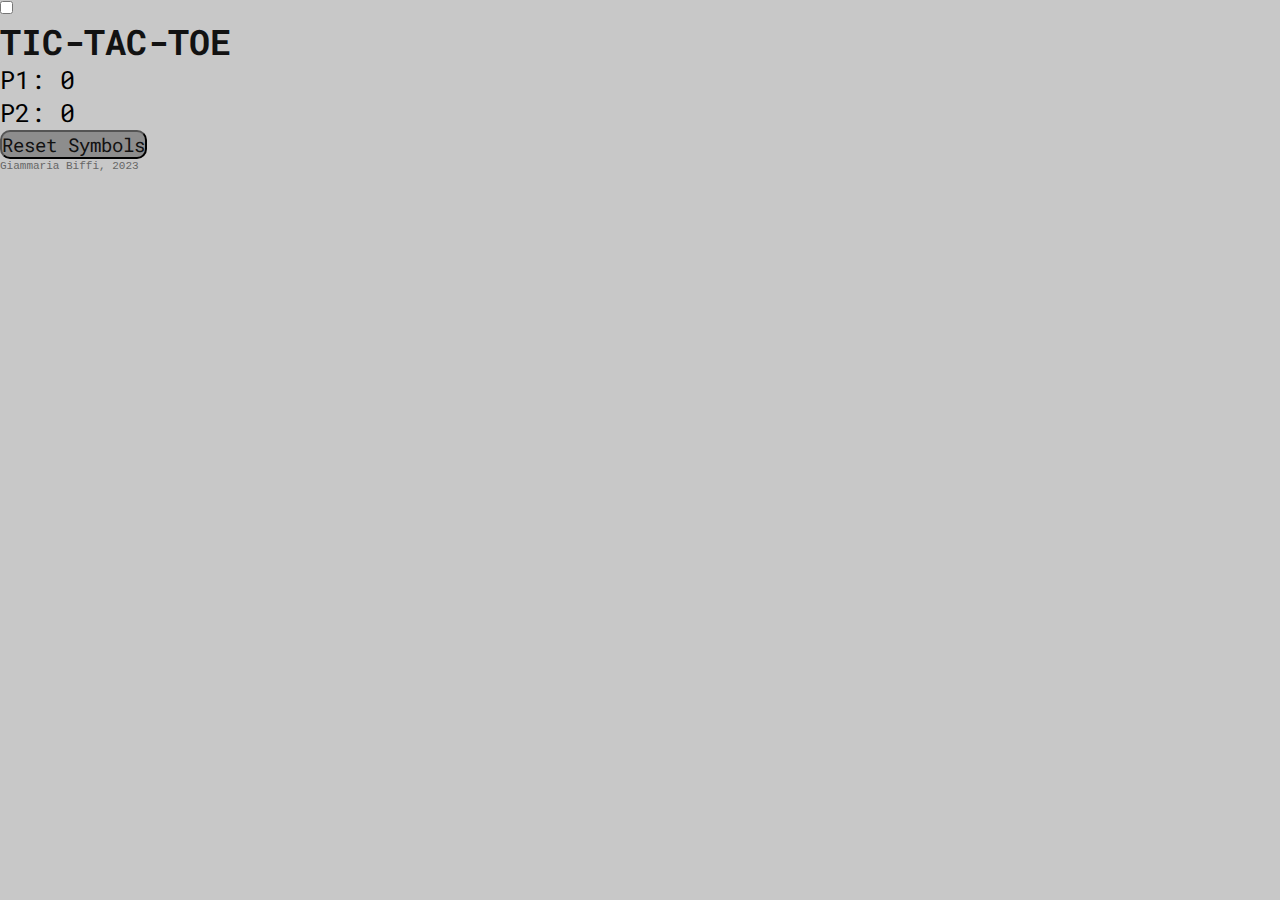
==== index.html @ daa1cb9c "Light Version basic Styling" ====
<!DOCTYPE html>
<html lang="en">
	<head>
		<meta charset="UTF-8" />
		<meta
			http-equiv="X-UA-Compatible"
			content="IE=edge" />
		<meta
			name="viewport"
			content="width=device-width, initial-scale=1.0" />
		<title>Tic-Tac Toe</title>

		<link
			rel="stylesheet"
			href="static/css/index.css" />
	</head>
	<body>
		<header>
			<div id="themeSwitch">
				<label for="">
					<input
						type="checkbox"
						name=""
						id="" />

					<span></span>
				</label>
			</div>

			<h1
				id="mainTitle"
				class="4colCentered">
				TIC-TAC-TOE
			</h1>
		</header>

		<div
			id="PointsContainerDiv"
			class="flex">
			<div
				id="player1Counter"
				class="leftMargin1Col">
				<span id="counterText1">P1: 0</span>
			</div>

			<div
				id="player2Counter"
				class="rightMargin1Col">
				<span id="counterText2">P2: 0</span>
			</div>
		</div>

		<div
			id="gameTable"
			class="4colGCentered">
			<!--?Come faccio linee orizzontali e verticali di cui cambiare il colore senza fare casini inutili?-->
			<!--!Creo tanti div all'interno della table e ad ognuno assegno i border giusti. la tabella dovrà probabilmente essere flex-->
		</div>

		<button
			id="Symbol_resetButton"
			class="2colGCentered">
			Reset Symbols
		</button>

		<footer>
			<div id="authorSignature">
				<span>Giammaria Biffi, 2023</span>
			</div>
		</footer>
	</body>
</html>
---- static/css/index.css ----
@import url('https://fonts.googleapis.com/css2?family=Roboto+Mono&display=swap');

* {
	margin: 0;
	padding: 0;
	box-sizing: border-box;
}

#mainTitle {
	font-family: 'Roboto Mono', 'Courier New', Courier, monospace;
	font-weight: 700;
	font-size: 35px;
	line-height: 46.16px;
}

#player1Counter,
#player2Counter {
	transition: ease-in-out 1s;
}

#gameTable {
	width: 100%; /* ?Will it work? */
	border-radius: 30px;
}

#Symbol_resetButton {
	border-radius: 10px;
	font-family: 'Roboto Mono', 'Courier New', Courier, monospace;
	font-weight: 400;
	font-size: 19px;
	line-height: 25.06px;
	text-align: center;
}

#authorSignature {
	font-family: 'Roboto Slab', 'Courier New', Courier, monospace;
	font-weight: 400;
	font-size: 11px;
	line-height: 14.51px;
}

@media screen and (prefers-color-scheme: light) {
	body {
		background-color: rgb(200, 200, 200);
	}

	#mainTitle {
		color: rgb(18, 18, 18);
	}

	#counterText1,
	#counterText2 {
		font-family: 'Roboto Mono', 'Courier New', Courier, monospace;
		font-weight: 400;
		font-size: 25px;
		line-height: 32.97px;
	}

	#gameTable {
		background-color: rgb(125, 125, 125);
	}

	#Symbol_resetButton {
		color: rgb(18, 18, 18);
		background-color: rgb(141, 141, 141);
	}

	#authorSignature {
		color: rgb(102, 102, 102);
	}
}

@media screen and (prefers-color-scheme: dark) {
}
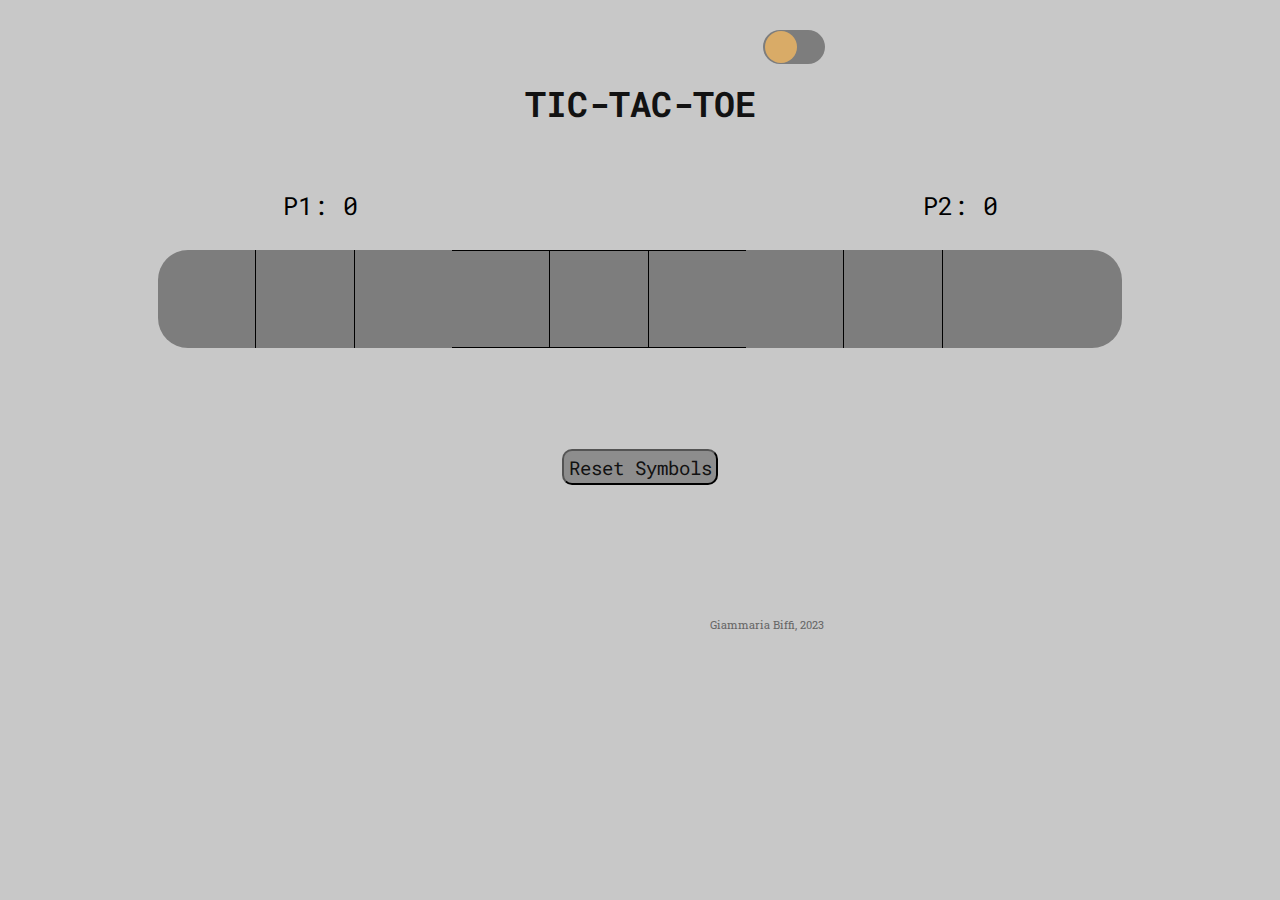
==== commit 62088198: "light theme styling" ====
--- a/index.html
+++ b/index.html
@@ -17,25 +17,25 @@
 	<body>
 		<header>
 			<div id="themeSwitch">
-				<label for="">
+				<label class="switch">
 					<input
 						type="checkbox"
-						name=""
-						id="" />
+						name="themeSwitchButton"
+						id="themeSwitchButton" />
 
-					<span></span>
+					<span class="slider-round"></span>
 				</label>
 			</div>
 
 			<h1
 				id="mainTitle"
-				class="4colCentered">
+				class="col4Centered">
 				TIC-TAC-TOE
 			</h1>
 		</header>
 
 		<div
-			id="PointsContainerDiv"
+			id="pointsContainerDiv"
 			class="flex">
 			<div
 				id="player1Counter"
@@ -52,7 +52,34 @@
 
 		<div
 			id="gameTable"
-			class="4colGCentered">
+			class="4colGCentered flex">
+			<div
+				id="Cell_1"
+				class="cell"></div>
+			<div
+				id="Cell_2"
+				class="cell"></div>
+			<div
+				id="Cell_3"
+				class="cell"></div>
+			<div
+				id="Cell_4"
+				class="cell"></div>
+			<div
+				id="Cell_5"
+				class="cell"></div>
+			<div
+				id="Cell_6"
+				class="cell"></div>
+			<div
+				id="Cell_7"
+				class="cell"></div>
+			<div
+				id="Cell_8"
+				class="cell"></div>
+			<div
+				id="Cell_9"
+				class="cell"></div>
 			<!--?Come faccio linee orizzontali e verticali di cui cambiare il colore senza fare casini inutili?-->
 			<!--!Creo tanti div all'interno della table e ad ognuno assegno i border giusti. la tabella dovrà probabilmente essere flex-->
 		</div>
--- a/static/css/index.css
+++ b/static/css/index.css
@@ -1,9 +1,81 @@
 @import url('https://fonts.googleapis.com/css2?family=Roboto+Mono&display=swap');
+@import url('https://fonts.googleapis.com/css2?family=Roboto+Slab&display=swap');
 
 * {
 	margin: 0;
 	padding: 0;
 	box-sizing: border-box;
+	text-align: center;
+}
+
+.flex {
+	display: flex;
+}
+
+.col4GCentered {
+	margin-right: 12.307vw;
+	margin-left: 12.307vw;
+}
+
+.col4Centered {
+	margin-right: 17.435vw;
+	margin-left: 17.435vw;
+}
+
+#themeSwitch label {
+	margin-left: 308px;
+	margin-top: 30px;
+}
+
+.switch {
+	position: relative;
+	display: inline-block;
+	width: 62px;
+	height: 34px;
+}
+
+.switch input {
+	opacity: 0;
+	width: 0;
+	height: 0;
+}
+
+.slider-round {
+	position: absolute;
+	cursor: pointer;
+	top: 0;
+	left: 0;
+	right: 0;
+	bottom: 0;
+	background-color: #7d7d7d;
+	/*-webkit-transition: 0.4s;*/
+	transition: 0.4s;
+	border-radius: 50px;
+}
+
+.slider-round:before {
+	position: absolute;
+	content: '';
+	height: 32px;
+	width: 32px;
+	left: 2px;
+	bottom: 1px;
+	background-color: #d9ab67;
+	/*-webkit-transition: 0.4s;*/
+	transition: 0.4s;
+	border-radius: 50%;
+}
+
+/*.switch input:checked + .slider-round {
+}
+
+.switch input:focus + .slider-round {
+}*/
+
+.switch input:checked + .slider-round:before {
+	/*-webkit-transform: translateX(20px);
+	-ms-transform: translateX(20px);*/
+	transform: translateX(26px);
 }
 
 #mainTitle {
@@ -11,16 +83,54 @@
 	font-weight: 700;
 	font-size: 35px;
 	line-height: 46.16px;
+	margin-top: 16px;
+}
+
+#pointsContainerDiv {
+	justify-content: space-around;
+	margin-top: 64px;
 }
 
 #player1Counter,
 #player2Counter {
-	transition: ease-in-out 1s;
+	transition: ease-in-out 0.5s;
+	font-family: 'Roboto Mono', 'Courier New', Courier, monospace;
+	font-weight: 400;
+	font-size: 25px;
+	line-height: 32.97px;
 }
 
 #gameTable {
-	width: 100%; /* ?Will it work? */
+	/*width: 100%; /* ?Will it work? */ /* !NO */
 	border-radius: 30px;
+	flex-wrap: wrap;
+	margin-right: 12.307vw;
+	margin-left: 12.307vw;
+	margin-top: 27px;
+}
+
+.cell {
+	height: 98px;
+	width: 98px;
+}
+
+#Cell_1,
+#Cell_4,
+#Cell_7 {
+	border-right: solid 1px;
+}
+
+#Cell_3,
+#Cell_6,
+#Cell_9 {
+	border-left: solid 1px;
+}
+
+#Cell_4,
+#Cell_5,
+#Cell_6 {
+	border-bottom: solid 1px;
+	border-top: solid 1px;
 }
 
 #Symbol_resetButton {
@@ -30,6 +140,9 @@
 	font-size: 19px;
 	line-height: 25.06px;
 	text-align: center;
+	margin-top: 101px;
+	height: 36px;
+	width: 156px;
 }
 
 #authorSignature {
@@ -37,6 +150,8 @@
 	font-weight: 400;
 	font-size: 11px;
 	line-height: 14.51px;
+	margin-top: 133px;
+	margin-left: 253px;
 }
 
 @media screen and (prefers-color-scheme: light) {
@@ -50,10 +165,11 @@
 
 	#counterText1,
 	#counterText2 {
-		font-family: 'Roboto Mono', 'Courier New', Courier, monospace;
+		/*font-family: 'Roboto Mono', 'Courier New', Courier, monospace;
 		font-weight: 400;
 		font-size: 25px;
-		line-height: 32.97px;
+		line-height: 32.97px;*/
+		color: #000;
 	}
 
 	#gameTable {
@@ -68,6 +184,10 @@
 	#authorSignature {
 		color: rgb(102, 102, 102);
 	}
+
+	.cell {
+		border-color: #000;
+	}
 }
 
 @media screen and (prefers-color-scheme: dark) {
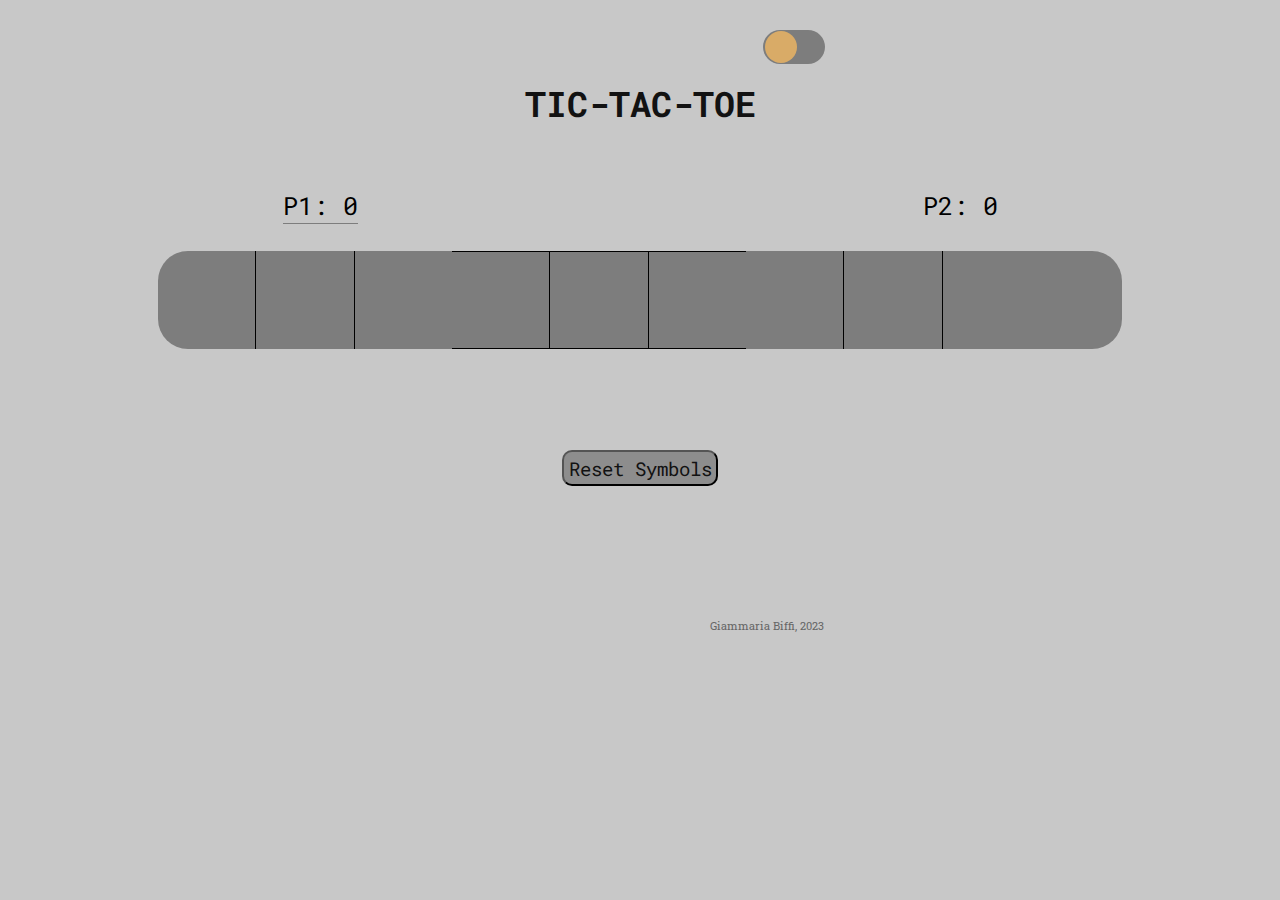
==== commit 0c38d5eb: "Dark Theme Styling" ====
--- a/index.html
+++ b/index.html
@@ -39,7 +39,7 @@
 			class="flex">
 			<div
 				id="player1Counter"
-				class="leftMargin1Col">
+				class="leftMargin1Col bordered">
 				<span id="counterText1">P1: 0</span>
 			</div>
 
--- a/static/css/index.css
+++ b/static/css/index.css
@@ -100,6 +100,10 @@
 	line-height: 32.97px;
 }
 
+.bordered {
+	border-bottom: solid 1px #7d7d7d;
+}
+
 #gameTable {
 	/*width: 100%; /* ?Will it work? */ /* !NO */
 	border-radius: 30px;
@@ -185,10 +189,81 @@
 		color: rgb(102, 102, 102);
 	}
 
+	#Cell_1,
+	#Cell_4,
+	#Cell_7 {
+		border-right: solid 1px #000;
+	}
+
+	#Cell_3,
+	#Cell_6,
+	#Cell_9 {
+		border-left: solid 1px #000;
+	}
+
+	#Cell_4,
+	#Cell_5,
+	#Cell_6 {
+		border-bottom: solid 1px #000;
+		border-top: solid 1px #000;
+	}
+
 	.cell {
 		border-color: #000;
 	}
 }
 
 @media screen and (prefers-color-scheme: dark) {
-}
+	body {
+		background-color: #1e1e1e;
+	}
+
+	#mainTitle {
+		color: #fff;
+	}
+
+	#counterText1,
+	#counterText2 {
+		/*font-family: 'Roboto Mono', 'Courier New', Courier, monospace;
+		font-weight: 400;
+		font-size: 25px;
+		line-height: 32.97px;*/
+		color: #fff;
+	}
+
+	#gameTable {
+		background-color: #7d7d7d;
+	}
+
+	#Symbol_resetButton {
+		color: #fff;
+		background-color: rgb(141, 141, 141);
+	}
+
+	#authorSignature {
+		color: #999;
+	}
+
+	#Cell_1,
+	#Cell_4,
+	#Cell_7 {
+		border-right: solid 1px #fff;
+	}
+
+	#Cell_3,
+	#Cell_6,
+	#Cell_9 {
+		border-left: solid 1px #fff;
+	}
+
+	#Cell_4,
+	#Cell_5,
+	#Cell_6 {
+		border-bottom: solid 1px #fff;
+		border-top: solid 1px #fff;
+	}
+
+	.cell {
+		border-color: #fff;
+	}
+}
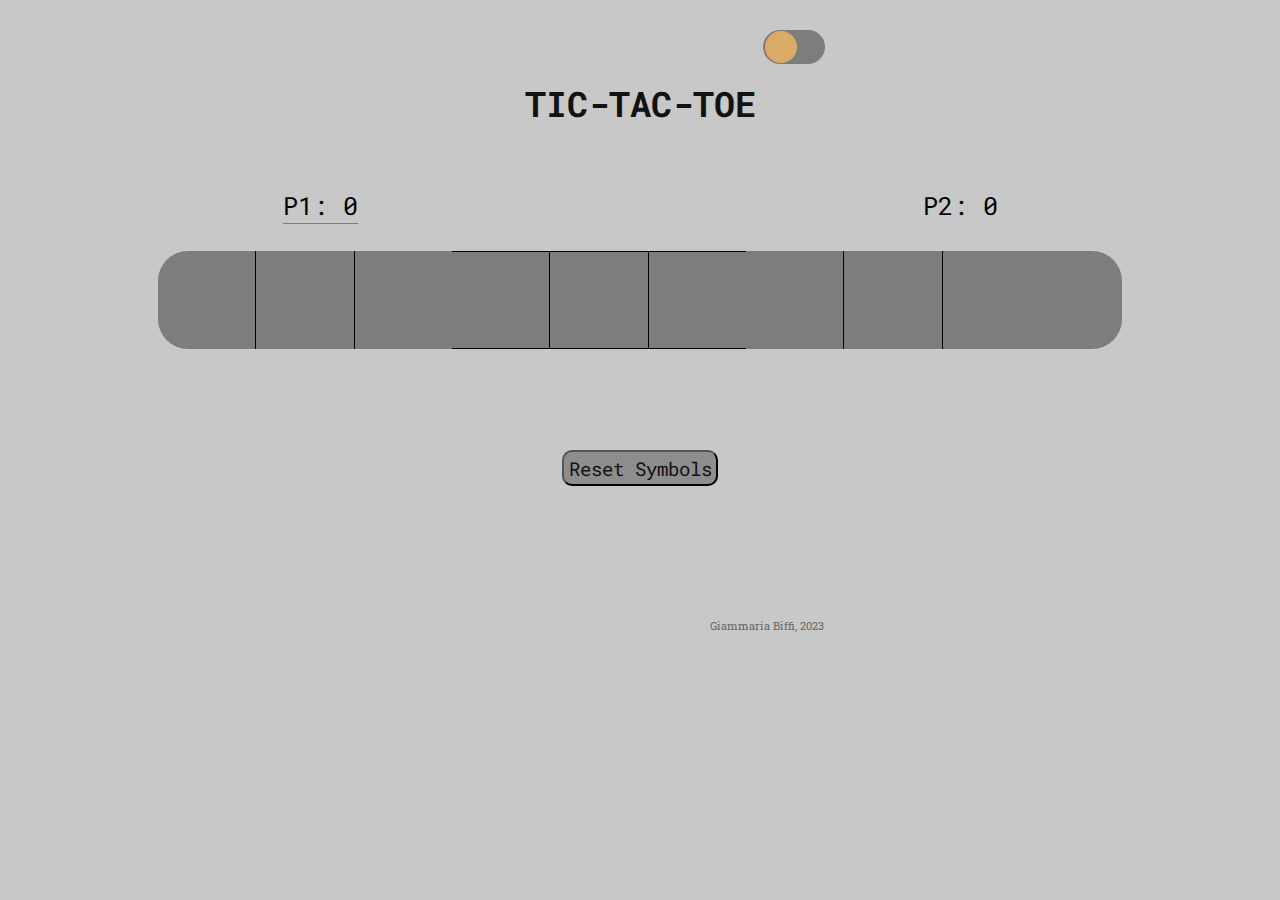
==== commit f1ec34a0: "Game logic Update" ====
--- a/index.html
+++ b/index.html
@@ -55,7 +55,7 @@
 			class="4colGCentered flex">
 			<div
 				id="Cell_1"
-				class="cell"></div>
+				class="cell"><!--Inserisci due data attribute per ogni cella con le coordinate per aggioranre grid e cntrollare chackWinner--></div>
 			<div
 				id="Cell_2"
 				class="cell"></div>
@@ -95,5 +95,7 @@
 				<span>Giammaria Biffi, 2023</span>
 			</div>
 		</footer>
+
+		<script src="static/js/index.js"></script>
 	</body>
 </html>
--- a/static/css/index.css
+++ b/static/css/index.css
@@ -64,6 +64,19 @@
 	/*-webkit-transition: 0.4s;*/
 	transition: 0.4s;
 	border-radius: 50%;
+	z-index: 10;
+}
+
+.slider-round:after {
+	position: absolute;
+	content: '';
+	height: 32px;
+	width: 32px;
+	border-radius: 50%;
+	background: #7d7d7d;
+	right: 2px;
+	bottom: 1px;
+	transition: 0.4s;
 }
 
 /*.switch input:checked + .slider-round {
@@ -75,7 +88,13 @@
 .switch input:checked + .slider-round:before {
 	/*-webkit-transform: translateX(20px);
 	-ms-transform: translateX(20px);*/
-	transform: translateX(26px);
+	/*transform: translateX(26px);*/
+	background-color: #7d7d7d;
+	left: 18px;
+}
+
+.switch input:checked + .slider-round:after {
+	background-color: #e0cb08;
 }
 
 #mainTitle {
@@ -211,6 +230,15 @@
 	.cell {
 		border-color: #000;
 	}
+
+	.player1 {
+		/*background-image: ;*/
+		background-color: yellow;
+	}
+
+	.player2 {
+		/*background-image: ;*/
+	}
 }
 
 @media screen and (prefers-color-scheme: dark) {
@@ -266,4 +294,14 @@
 	.cell {
 		border-color: #fff;
 	}
-}
+
+	.player1 {
+		/*background-image: ;*/
+		background-color: yellow;
+	}
+
+	.player2 {
+		/*background-image: ;*/
+		background-color: blue;
+	}
+}
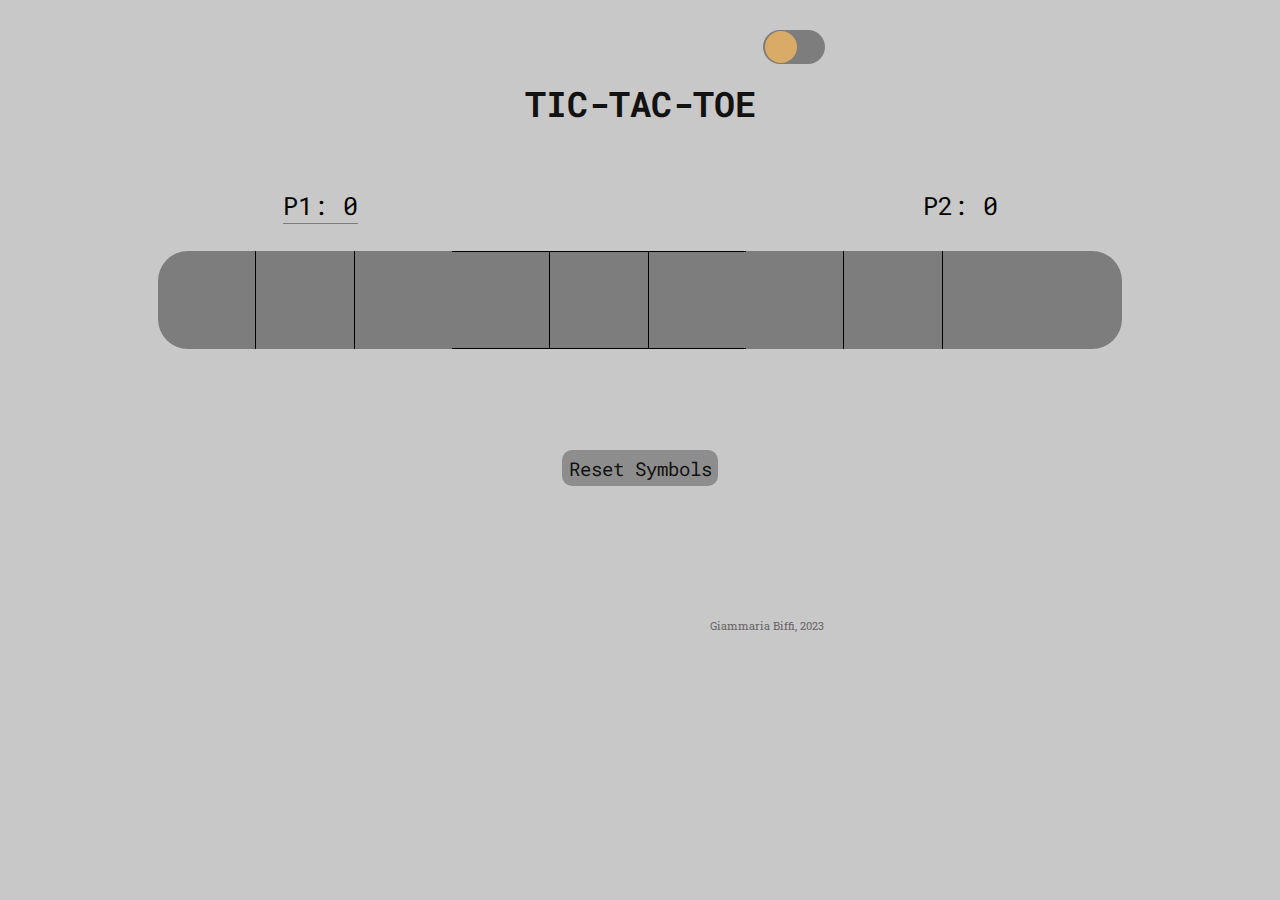
==== commit aaf778f3: "Working game Logic Implemented" ====
--- a/index.html
+++ b/index.html
@@ -55,38 +55,57 @@
 			class="4colGCentered flex">
 			<div
 				id="Cell_1"
-				class="cell"><!--Inserisci due data attribute per ogni cella con le coordinate per aggioranre grid e cntrollare chackWinner--></div>
+				class="cell"
+				data-Xaxis="0"
+				data-Yaxis="0">
+				<!--Inserisci due data attribute per ogni cella con le coordinate per aggioranre grid e cntrollare chackWinner-->
+			</div>
 			<div
 				id="Cell_2"
-				class="cell"></div>
+				class="cell"
+				data-Xaxis="1"
+				data-Yaxis="0"></div>
 			<div
 				id="Cell_3"
-				class="cell"></div>
+				class="cell"
+				data-Xaxis="2"
+				data-Yaxis="0"></div>
 			<div
 				id="Cell_4"
-				class="cell"></div>
+				class="cell"
+				data-Xaxis="0"
+				data-Yaxis="1"></div>
 			<div
 				id="Cell_5"
-				class="cell"></div>
+				class="cell"
+				data-Xaxis="1"
+				data-Yaxis="1"></div>
 			<div
 				id="Cell_6"
-				class="cell"></div>
+				class="cell"
+				data-Xaxis="2"
+				data-Yaxis="1"></div>
 			<div
 				id="Cell_7"
-				class="cell"></div>
+				class="cell"
+				data-Xaxis="0"
+				data-Yaxis="2"></div>
 			<div
 				id="Cell_8"
-				class="cell"></div>
+				class="cell"
+				data-Xaxis="1"
+				data-Yaxis="2"></div>
 			<div
 				id="Cell_9"
-				class="cell"></div>
-			<!--?Come faccio linee orizzontali e verticali di cui cambiare il colore senza fare casini inutili?-->
-			<!--!Creo tanti div all'interno della table e ad ognuno assegno i border giusti. la tabella dovrà probabilmente essere flex-->
+				class="cell"
+				data-Xaxis="2"
+				data-Yaxis="2"></div>
 		</div>
 
 		<button
 			id="Symbol_resetButton"
-			class="2colGCentered">
+			class="2colGCentered"
+			onclick="resetSymbols()">
 			Reset Symbols
 		</button>
 
--- a/static/css/index.css
+++ b/static/css/index.css
@@ -166,6 +166,7 @@
 	margin-top: 101px;
 	height: 36px;
 	width: 156px;
+	border: none;
 }
 
 #authorSignature {
@@ -232,12 +233,15 @@
 	}
 
 	.player1 {
-		/*background-image: ;*/
-		background-color: yellow;
+		background-image: url(../images/Segno_Iniziale_Light.png);
+		background-position: center;
+		background-repeat: no-repeat;
 	}
 
 	.player2 {
-		/*background-image: ;*/
+		background-image: url(../images/Segno_secondo_Light.png);
+		background-position: center;
+		background-repeat: no-repeat;
 	}
 }
 
@@ -297,11 +301,15 @@
 
 	.player1 {
 		/*background-image: ;*/
-		background-color: yellow;
+		background-image: url(../images/Segno_Iniziale_Dark.png);
+		background-position: center;
+		background-repeat: no-repeat;
 	}
 
 	.player2 {
 		/*background-image: ;*/
-		background-color: blue;
-	}
-}
+		background-image: url(../images/Segno_secondo_Dark.png);
+		background-position: center;
+		background-repeat: no-repeat;
+	}
+}
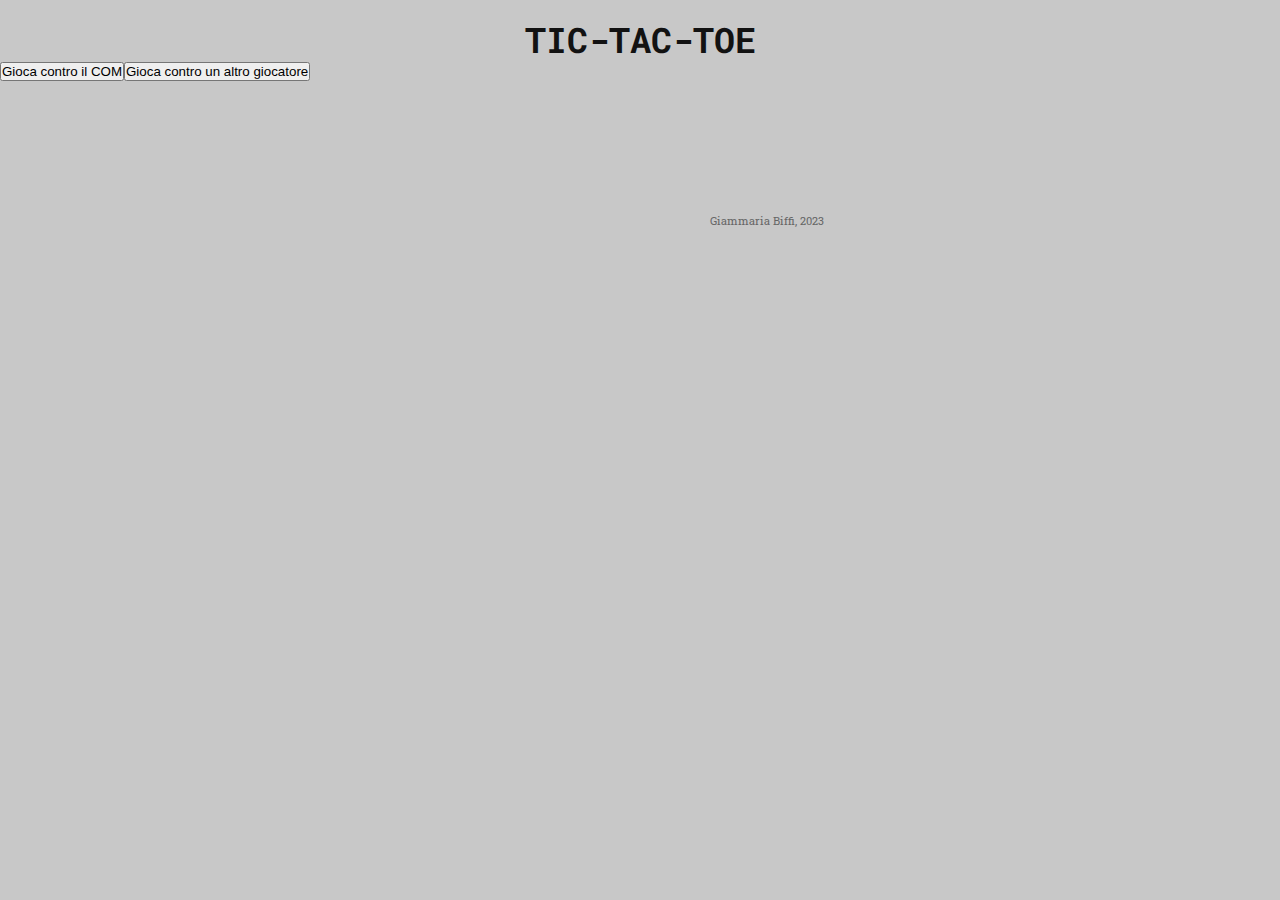
==== commit 1ba30e70: "Added index page and various additions" ====
--- a/index.html
+++ b/index.html
@@ -8,25 +8,14 @@
 		<meta
 			name="viewport"
 			content="width=device-width, initial-scale=1.0" />
-		<title>Tic-Tac Toe</title>
+		<title>Choose your Fighter</title>
+	</head>
 
-		<link
-			rel="stylesheet"
-			href="static/css/index.css" />
-	</head>
+	<link
+		rel="stylesheet"
+		href="static/css/index.css" />
 	<body>
 		<header>
-			<div id="themeSwitch">
-				<label class="switch">
-					<input
-						type="checkbox"
-						name="themeSwitchButton"
-						id="themeSwitchButton" />
-
-					<span class="slider-round"></span>
-				</label>
-			</div>
-
 			<h1
 				id="mainTitle"
 				class="col4Centered">
@@ -34,87 +23,19 @@
 			</h1>
 		</header>
 
-		<div
-			id="pointsContainerDiv"
-			class="flex">
-			<div
-				id="player1Counter"
-				class="leftMargin1Col bordered">
-				<span id="counterText1">P1: 0</span>
-			</div>
-
-			<div
-				id="player2Counter"
-				class="rightMargin1Col">
-				<span id="counterText2">P2: 0</span>
+		<div class="wrapper flex">
+			<div class="buttonDiv"><button id="choiceButton1">Gioca contro il COM</button></div>
+			<div class="buttonDiv">
+				<a href="twoPlayerGame.html">
+					<button id="choiceButton2">Gioca contro un altro giocatore</button>
+				</a>
 			</div>
 		</div>
-
-		<div
-			id="gameTable"
-			class="4colGCentered flex">
-			<div
-				id="Cell_1"
-				class="cell"
-				data-Xaxis="0"
-				data-Yaxis="0">
-				<!--Inserisci due data attribute per ogni cella con le coordinate per aggioranre grid e cntrollare chackWinner-->
-			</div>
-			<div
-				id="Cell_2"
-				class="cell"
-				data-Xaxis="1"
-				data-Yaxis="0"></div>
-			<div
-				id="Cell_3"
-				class="cell"
-				data-Xaxis="2"
-				data-Yaxis="0"></div>
-			<div
-				id="Cell_4"
-				class="cell"
-				data-Xaxis="0"
-				data-Yaxis="1"></div>
-			<div
-				id="Cell_5"
-				class="cell"
-				data-Xaxis="1"
-				data-Yaxis="1"></div>
-			<div
-				id="Cell_6"
-				class="cell"
-				data-Xaxis="2"
-				data-Yaxis="1"></div>
-			<div
-				id="Cell_7"
-				class="cell"
-				data-Xaxis="0"
-				data-Yaxis="2"></div>
-			<div
-				id="Cell_8"
-				class="cell"
-				data-Xaxis="1"
-				data-Yaxis="2"></div>
-			<div
-				id="Cell_9"
-				class="cell"
-				data-Xaxis="2"
-				data-Yaxis="2"></div>
-		</div>
-
-		<button
-			id="Symbol_resetButton"
-			class="2colGCentered"
-			onclick="resetSymbols()">
-			Reset Symbols
-		</button>
 
 		<footer>
 			<div id="authorSignature">
 				<span>Giammaria Biffi, 2023</span>
 			</div>
 		</footer>
-
-		<script src="static/js/index.js"></script>
 	</body>
 </html>
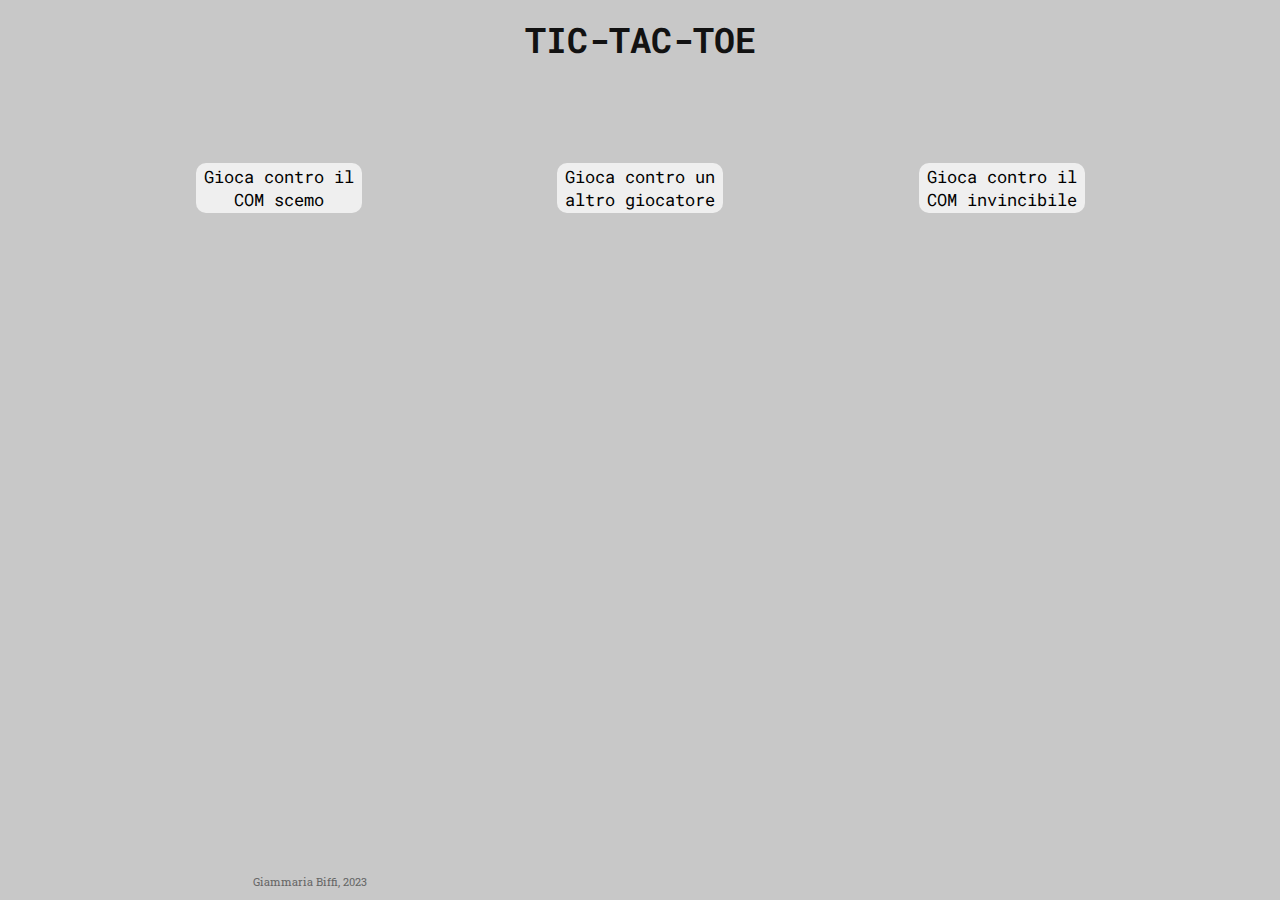
==== commit 58887b69: "Minimax introduction (non-complete))" ====
--- a/index.html
+++ b/index.html
@@ -24,10 +24,18 @@
 		</header>
 
 		<div class="wrapper flex">
-			<div class="buttonDiv"><button id="choiceButton1">Gioca contro il COM</button></div>
+			<div class="buttonDiv">
+				<a href="comgame.html"><button id="choiceButton1">Gioca contro il COM scemo</button></a>
+			</div>
 			<div class="buttonDiv">
 				<a href="twoPlayerGame.html">
 					<button id="choiceButton2">Gioca contro un altro giocatore</button>
+				</a>
+			</div>
+
+			<div class="buttonDiv">
+				<a href="supercomgame.html">
+					<button id="choiceButton3">Gioca contro il COM invincibile</button>
 				</a>
 			</div>
 		</div>
--- a/static/css/index.css
+++ b/static/css/index.css
@@ -12,89 +12,9 @@
 	display: flex;
 }
 
-.col4GCentered {
-	margin-right: 12.307vw;
-	margin-left: 12.307vw;
-}
-
 .col4Centered {
 	margin-right: 17.435vw;
 	margin-left: 17.435vw;
-}
-
-#themeSwitch label {
-	margin-left: 308px;
-	margin-top: 30px;
-}
-
-.switch {
-	position: relative;
-	display: inline-block;
-	width: 62px;
-	height: 34px;
-}
-
-.switch input {
-	opacity: 0;
-	width: 0;
-	height: 0;
-}
-
-.slider-round {
-	position: absolute;
-	cursor: pointer;
-	top: 0;
-	left: 0;
-	right: 0;
-	bottom: 0;
-	background-color: #7d7d7d;
-	/*-webkit-transition: 0.4s;*/
-	transition: 0.4s;
-	border-radius: 50px;
-}
-
-.slider-round:before {
-	position: absolute;
-	content: '';
-	height: 32px;
-	width: 32px;
-	left: 2px;
-	bottom: 1px;
-	background-color: #d9ab67;
-	/*-webkit-transition: 0.4s;*/
-	transition: 0.4s;
-	border-radius: 50%;
-	z-index: 10;
-}
-
-.slider-round:after {
-	position: absolute;
-	content: '';
-	height: 32px;
-	width: 32px;
-	border-radius: 50%;
-	background: #7d7d7d;
-	right: 2px;
-	bottom: 1px;
-	transition: 0.4s;
-}
-
-/*.switch input:checked + .slider-round {
-}
-
-.switch input:focus + .slider-round {
-}*/
-
-.switch input:checked + .slider-round:before {
-	/*-webkit-transform: translateX(20px);
-	-ms-transform: translateX(20px);*/
-	/*transform: translateX(26px);*/
-	background-color: #7d7d7d;
-	left: 18px;
-}
-
-.switch input:checked + .slider-round:after {
-	background-color: #e0cb08;
 }
 
 #mainTitle {
@@ -105,77 +25,32 @@
 	margin-top: 16px;
 }
 
-#pointsContainerDiv {
-	justify-content: space-around;
-	margin-top: 64px;
-}
-
-#player1Counter,
-#player2Counter {
-	transition: ease-in-out 0.5s;
-	font-family: 'Roboto Mono', 'Courier New', Courier, monospace;
-	font-weight: 400;
-	font-size: 25px;
-	line-height: 32.97px;
-}
-
-.bordered {
-	border-bottom: solid 1px #7d7d7d;
-}
-
-#gameTable {
-	/*width: 100%; /* ?Will it work? */ /* !NO */
-	border-radius: 30px;
-	flex-wrap: wrap;
-	margin-right: 12.307vw;
-	margin-left: 12.307vw;
-	margin-top: 27px;
-}
-
-.cell {
-	height: 98px;
-	width: 98px;
-}
-
-#Cell_1,
-#Cell_4,
-#Cell_7 {
-	border-right: solid 1px;
-}
-
-#Cell_3,
-#Cell_6,
-#Cell_9 {
-	border-left: solid 1px;
-}
-
-#Cell_4,
-#Cell_5,
-#Cell_6 {
-	border-bottom: solid 1px;
-	border-top: solid 1px;
-}
-
-#Symbol_resetButton {
-	border-radius: 10px;
-	font-family: 'Roboto Mono', 'Courier New', Courier, monospace;
-	font-weight: 400;
-	font-size: 19px;
-	line-height: 25.06px;
-	text-align: center;
-	margin-top: 101px;
-	height: 36px;
-	width: 156px;
-	border: none;
+.wrapper {
+	justify-content: space-evenly;
 }
 
 #authorSignature {
+	position: absolute;
 	font-family: 'Roboto Slab', 'Courier New', Courier, monospace;
 	font-weight: 400;
 	font-size: 11px;
 	line-height: 14.51px;
-	margin-top: 133px;
-	margin-left: 253px;
+	bottom: 10px;
+	left: 253px;
+}
+
+#choiceButton1,
+#choiceButton2,
+#choiceButton3 {
+	border-radius: 10px;
+	font-family: 'Roboto Mono', 'Courier New', Courier, monospace;
+	font-weight: 400;
+	font-size: 17px;
+	text-align: center;
+	margin-top: 101px;
+	height: 50px;
+	width: 166px;
+	border: none;
 }
 
 @media screen and (prefers-color-scheme: light) {
